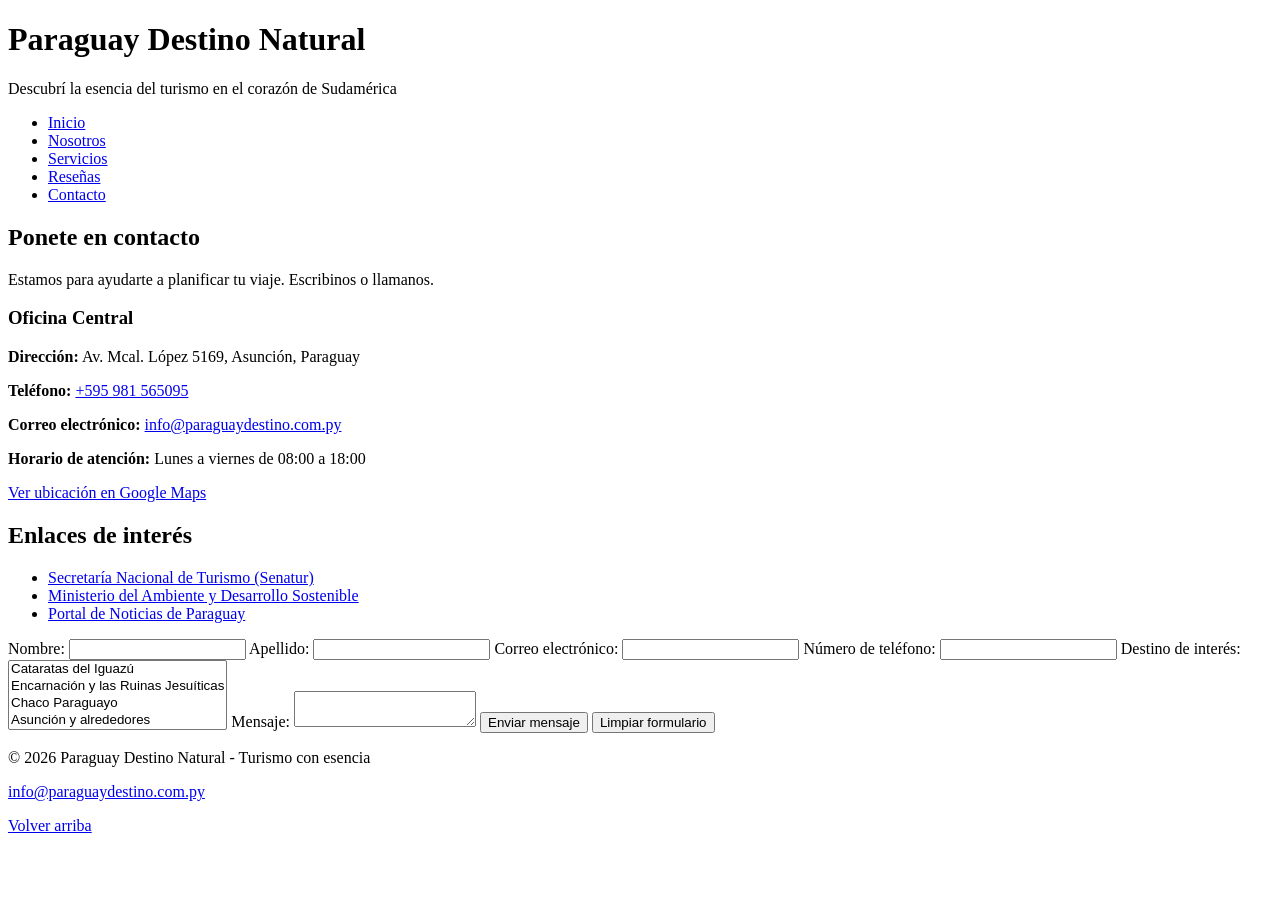
==== contacto.html @ bb3d089e "Initial commit" ====
<!DOCTYPE html>
<html lang="es">
<head>
    <meta charset="UTF-8">
    <meta name="viewport" content="width=device-width, initial-scale=1.0">
    <title>Contacto | Paraguay Destino Natural</title>
</head>
<body>
    <!-- ===== ENCABEZADO ===== -->
    <header>
        <h1>Paraguay Destino Natural</h1>
        <p>Descubrí la esencia del turismo en el corazón de Sudamérica</p>
    </header>

    <!-- ===== NAVEGACIÓN ===== -->
    <nav>
        <ul>
            <li><a href="index.html">Inicio</a></li>
            <li><a href="nosotros.html">Nosotros</a></li>
            <li><a href="servicios.html">Servicios</a></li>
            <li><a href="reseñas.html">Reseñas</a></li>
            <li><a href="contacto.html">Contacto</a></li>
        </ul>
    </nav>

    <!-- ===== CONTENIDO PRINCIPAL ===== -->
    <main>
        <section id="datos-contacto">
            <h2>Ponete en contacto</h2>
            <p>Estamos para ayudarte a planificar tu viaje. Escribinos o llamanos.</p>

            <article>
                <h3>Oficina Central</h3>
                <p><strong>Dirección:</strong> Av. Mcal. López 5169, Asunción, Paraguay</p>
                <p><strong>Teléfono:</strong> <a href="tel:+595214166000">+595 981 565095</a></p>
                <p><strong>Correo electrónico:</strong> <a href="mailto:info@paraguaydestino.com.py">info@paraguaydestino.com.py</a></p>
                <p><strong>Horario de atención:</strong> Lunes a viernes de 08:00 a 18:00</p>
                <p><a href="https://goo.gl/maps/ejemplo-oficina" target="_blank" rel="noopener noreferrer">Ver ubicación en Google Maps</a></p>
            </article>
        </section>

        <aside>
            <h2>Enlaces de interés</h2>
            <ul>
                <li><a href="https://www.senatur.gov.py" target="_blank" rel="noopener noreferrer">Secretaría Nacional de Turismo (Senatur)</a></li>
                <li><a href="https://www.mades.gov.py" target="_blank" rel="noopener noreferrer">Ministerio del Ambiente y Desarrollo Sostenible</a></li>
                <li><a href="https://www.paraguay.com" target="_blank" rel="noopener noreferrer">Portal de Noticias de Paraguay</a></li>
            </ul>
        </aside>

        <div>
            <form action="#" method="post">
                <label for="nombre">Nombre:</label>
                <input type="text" id="nombre" name="nombre" required>
                <label for="apellido">Apellido:</label>
                <input type="text" id="apellido" name="apellido" required>
                <label for="email">Correo electrónico:</label>
                <input type="email" id="email" name="email" required>
                <label for="numero">Número de teléfono:</label>
                <input type="tel" id="numero" name="numero" required>
                <label for="destino">Destino de interés:</label>
                <select id="destino" name="destino" multiple>
                    <option value="iguazu">Cataratas del Iguazú</option>
                    <option value="encarnacion">Encarnación y las Ruinas Jesuíticas</option>
                    <option value="chaco">Chaco Paraguayo</option>
                    <option value="asuncion">Asunción y alrededores</option>
                </select>
                <label for="mensaje">Mensaje:</label>
                <textarea id="mensaje" name="mensaje" required></textarea>
                <button type="submit">Enviar mensaje</button>
                <button type="reset">Limpiar formulario</button>
            </form>            
        </div>

    </main>

    <!-- ===== PIE DE PÁGINA ===== -->
    <footer>
        <p>&copy; 2026 Paraguay Destino Natural - Turismo con esencia</p>
        <p><a href="mailto:info@paraguaydestino.com.py">info@paraguaydestino.com.py</a></p>
        <p><a href="#datos-contacto">Volver arriba</a></p>
    </footer>
</body>
</html>
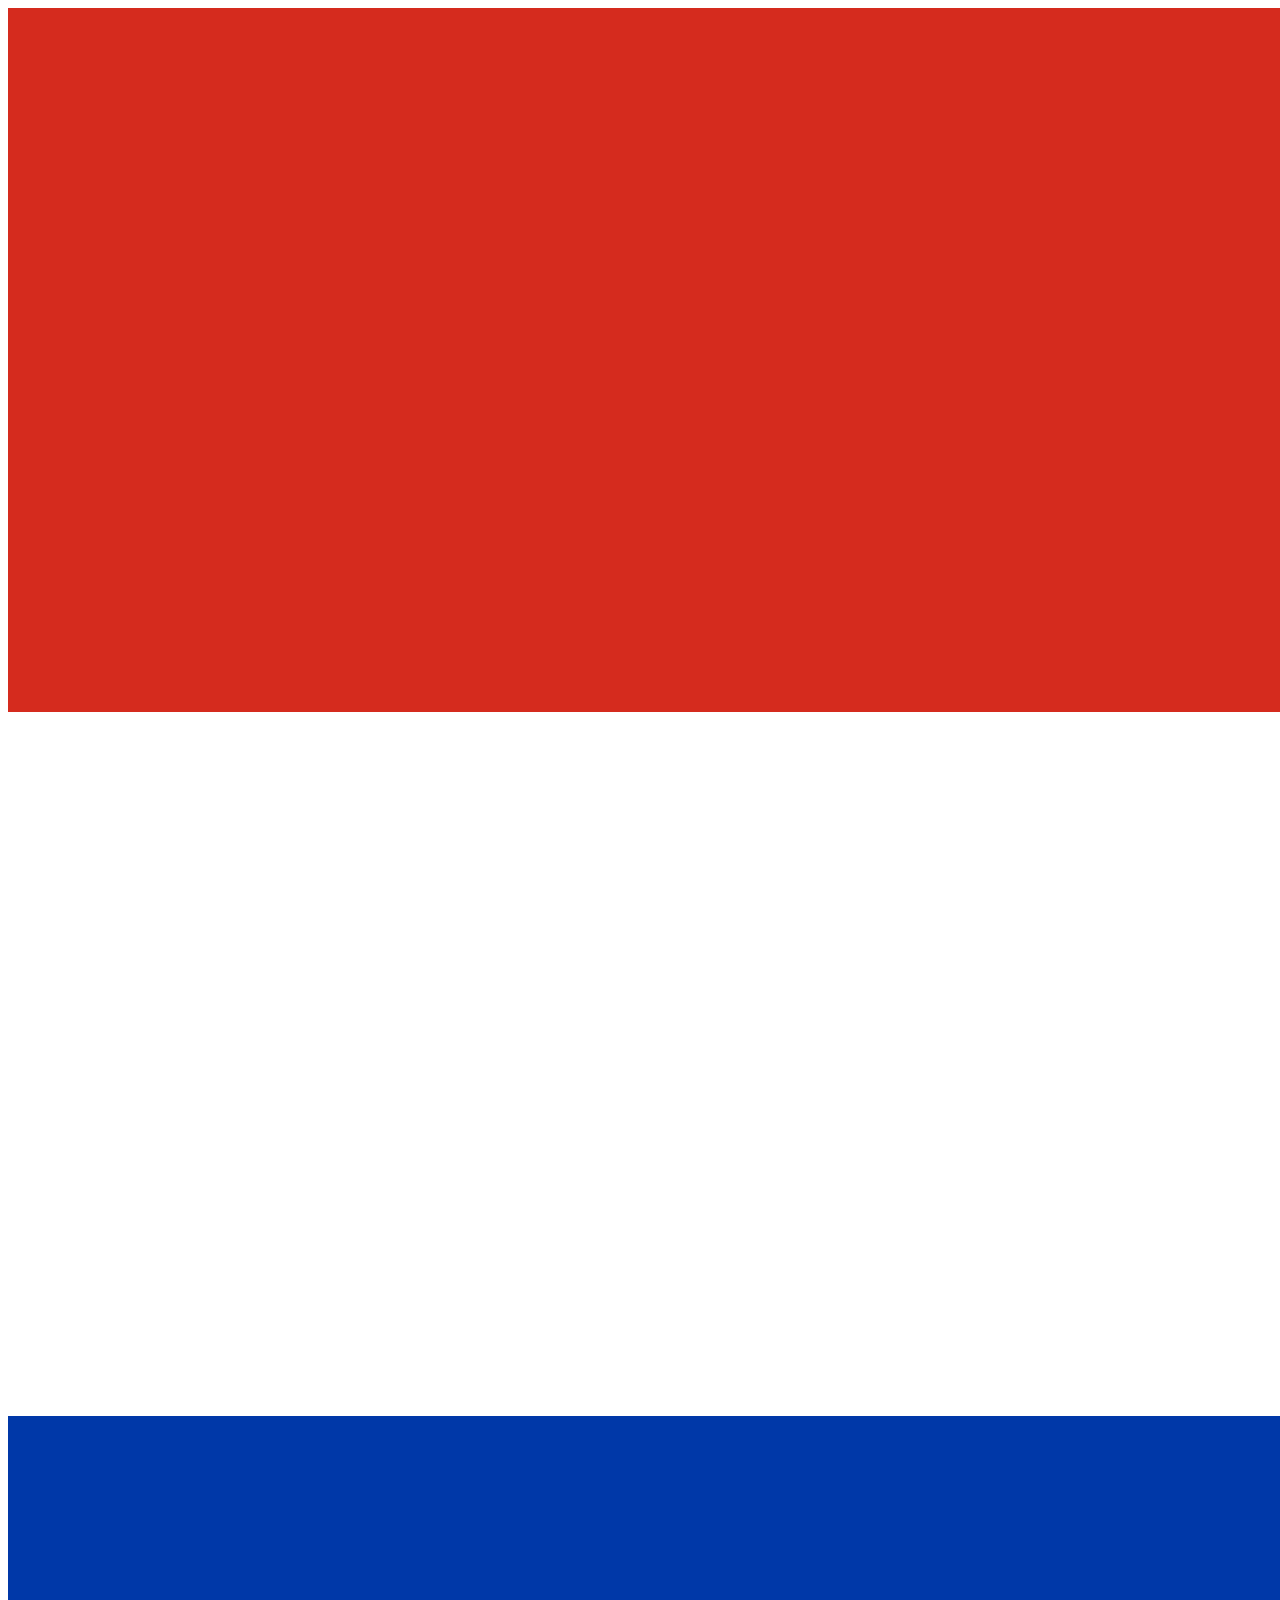
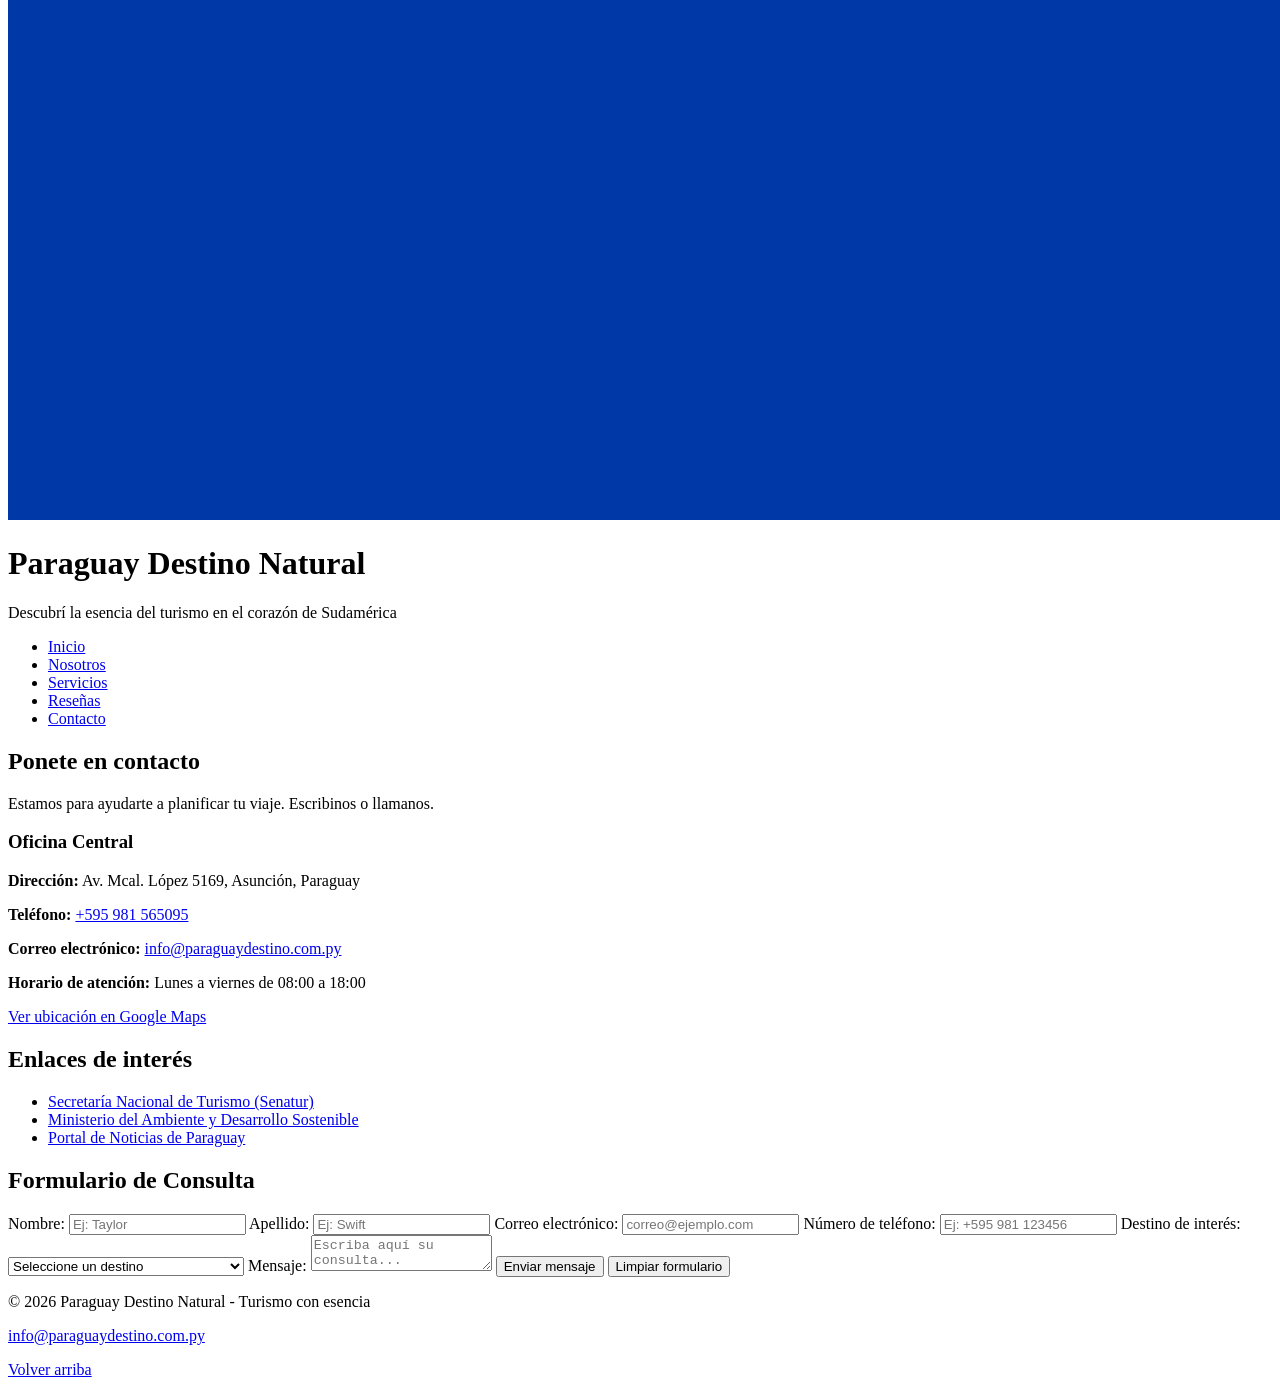
==== commit c67cde81: "Add CSS integration and slight refactor" ====
--- a/contacto.html
+++ b/contacto.html
@@ -4,15 +4,15 @@
     <meta charset="UTF-8">
     <meta name="viewport" content="width=device-width, initial-scale=1.0">
     <title>Contacto | Paraguay Destino Natural</title>
+    <link rel="stylesheet" href="css/estilos.css">
 </head>
 <body>
-    <!-- ===== ENCABEZADO ===== -->
     <header>
+        <img src="imagenes/foto-portada.png" alt="Escudo de Paraguay" class="logo-escudo">
         <h1>Paraguay Destino Natural</h1>
         <p>Descubrí la esencia del turismo en el corazón de Sudamérica</p>
     </header>
 
-    <!-- ===== NAVEGACIÓN ===== -->
     <nav>
         <ul>
             <li><a href="index.html">Inicio</a></li>
@@ -23,7 +23,6 @@
         </ul>
     </nav>
 
-    <!-- ===== CONTENIDO PRINCIPAL ===== -->
     <main>
         <section id="datos-contacto">
             <h2>Ponete en contacto</h2>
@@ -49,36 +48,42 @@
         </aside>
 
         <div>
+            <h2>Formulario de Consulta</h2>
             <form action="#" method="post">
                 <label for="nombre">Nombre:</label>
-                <input type="text" id="nombre" name="nombre" required>
+                <input type="text" id="nombre" name="nombre" placeholder="Ej: Taylor" minlength="2" maxlength="50" autocomplete="given-name" required>
+
                 <label for="apellido">Apellido:</label>
-                <input type="text" id="apellido" name="apellido" required>
+                <input type="text" id="apellido" name="apellido" placeholder="Ej: Swift" minlength="2" maxlength="50" autocomplete="family-name" required>
+
                 <label for="email">Correo electrónico:</label>
-                <input type="email" id="email" name="email" required>
+                <input type="email" id="email" name="email" placeholder="correo@ejemplo.com" autocomplete="email" required>
+
                 <label for="numero">Número de teléfono:</label>
-                <input type="tel" id="numero" name="numero" required>
+                <input type="tel" id="numero" name="numero" placeholder="Ej: +595 981 123456" pattern="[0-9+\s]+" required>
+
                 <label for="destino">Destino de interés:</label>
-                <select id="destino" name="destino" multiple>
+                <select id="destino" name="destino" required>
+                    <option value="" disabled selected>Seleccione un destino</option>
                     <option value="iguazu">Cataratas del Iguazú</option>
                     <option value="encarnacion">Encarnación y las Ruinas Jesuíticas</option>
                     <option value="chaco">Chaco Paraguayo</option>
                     <option value="asuncion">Asunción y alrededores</option>
                 </select>
+
                 <label for="mensaje">Mensaje:</label>
-                <textarea id="mensaje" name="mensaje" required></textarea>
-                <button type="submit">Enviar mensaje</button>
-                <button type="reset">Limpiar formulario</button>
+                <textarea id="mensaje" name="mensaje" placeholder="Escriba aquí su consulta..." minlength="10" maxlength="500" required></textarea>
+
+                <button type="submit" class="boton-formulario">Enviar mensaje</button>
+                <button type="reset" class="boton-formulario">Limpiar formulario</button>
             </form>            
         </div>
-
     </main>
 
-    <!-- ===== PIE DE PÁGINA ===== -->
     <footer>
         <p>&copy; 2026 Paraguay Destino Natural - Turismo con esencia</p>
         <p><a href="mailto:info@paraguaydestino.com.py">info@paraguaydestino.com.py</a></p>
-        <p><a href="#datos-contacto">Volver arriba</a></p>
+        <p><a href="#">Volver arriba</a></p>
     </footer>
 </body>
 </html>
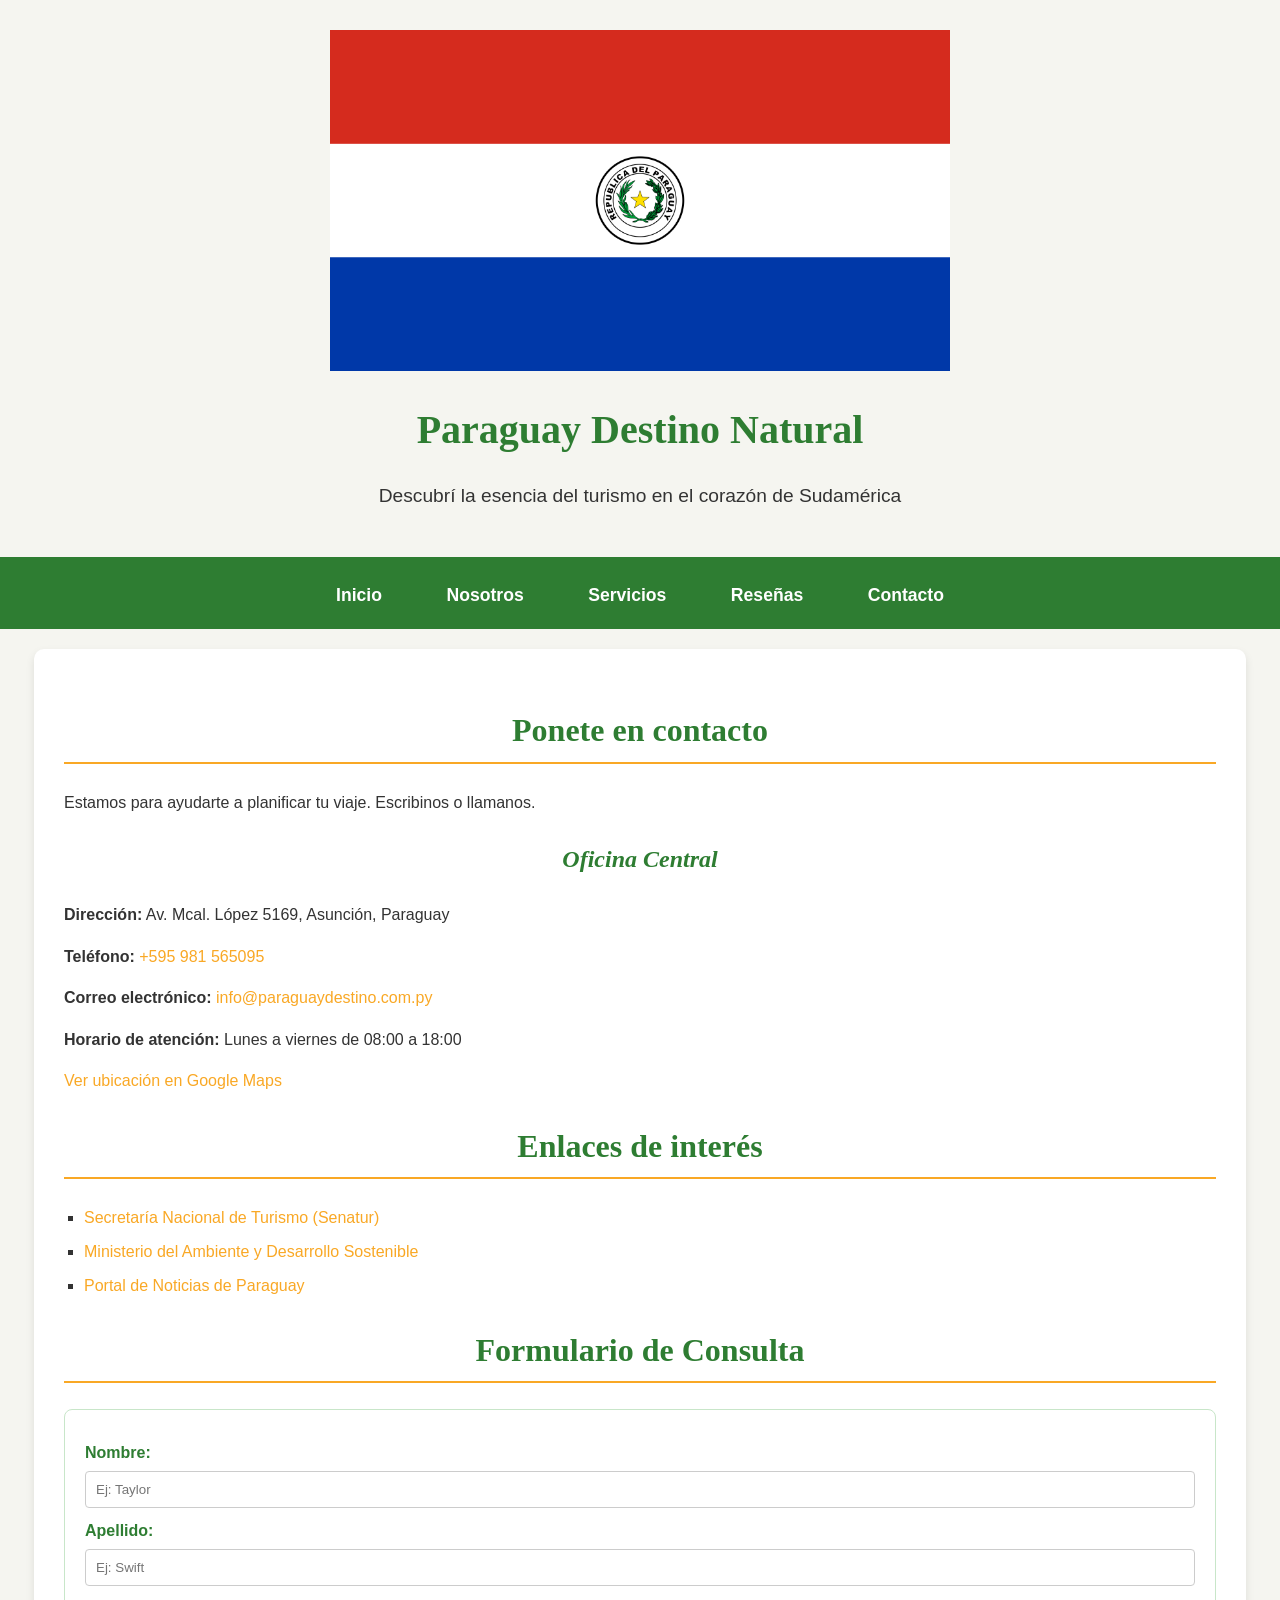
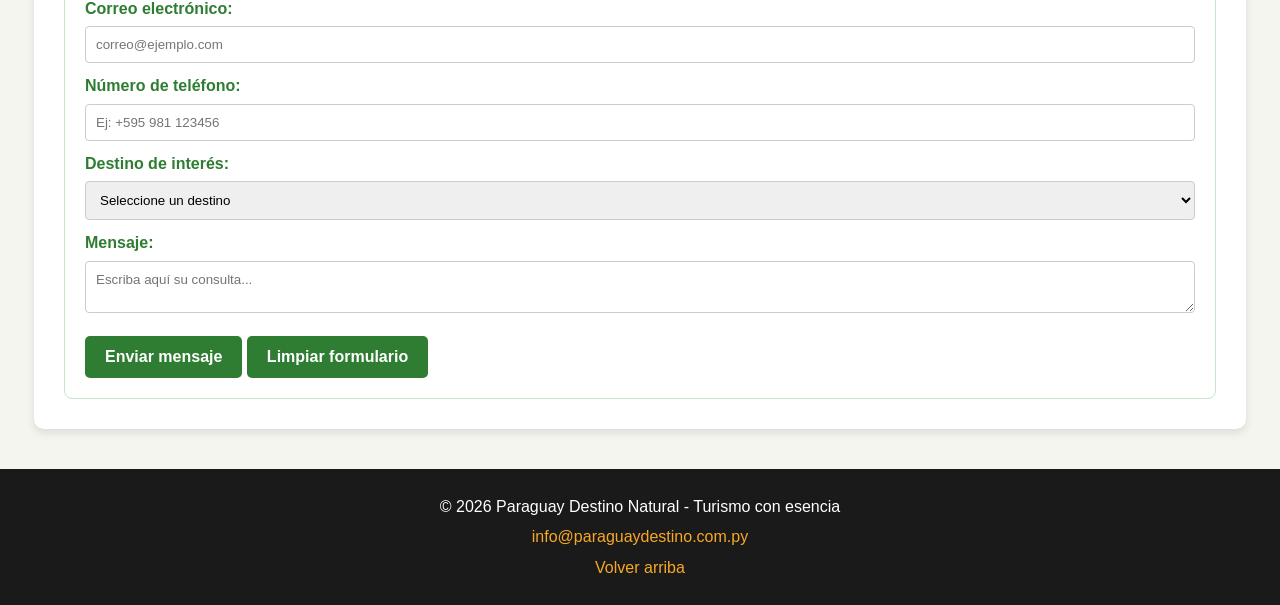
==== commit 25592d2c: "Update Map references" ====
--- a/contacto.html
+++ b/contacto.html
@@ -34,7 +34,7 @@
                 <p><strong>Teléfono:</strong> <a href="tel:+595214166000">+595 981 565095</a></p>
                 <p><strong>Correo electrónico:</strong> <a href="mailto:info@paraguaydestino.com.py">info@paraguaydestino.com.py</a></p>
                 <p><strong>Horario de atención:</strong> Lunes a viernes de 08:00 a 18:00</p>
-                <p><a href="https://goo.gl/maps/ejemplo-oficina" target="_blank" rel="noopener noreferrer">Ver ubicación en Google Maps</a></p>
+                <p><a href="https://maps.app.goo.gl/jtP53nE6nfHCkFJX9" target="_blank" rel="noopener noreferrer">Ver ubicación en Google Maps</a></p>
             </article>
         </section>
 
--- a/css/estilos.css
+++ b/css/estilos.css
@@ -0,0 +1,262 @@
+:root {
+    --main-color: #2E7D32;
+    --secondary-color: #F9A825;
+    --text-color: #333;
+    --light-text: #ffffff;
+    --main-background: #f5f5f0;
+    --block-background: #ffffff;
+    --shadow: 0 4px 8px rgba(0,0,0,0.1);
+}
+
+body {
+    font-family: 'Segoe UI', Tahoma, Geneva, Verdana, sans-serif;
+    font-size: 16px;
+    line-height: 1.6;
+    background-color: var(--main-background);
+    color: var(--text-color);
+    margin: 0;
+    padding: 0;
+}
+
+h1, h2, h3 {
+    font-family: 'Georgia', serif;
+    color: var(--main-color);
+    text-align: center;
+    font-weight: bold;
+}
+
+h1 {
+    font-size: 2.5rem;
+    margin-bottom: 10px;
+}
+
+h2 {
+    font-size: 2rem;
+    border-bottom: 2px solid var(--secondary-color);
+    padding-bottom: 5px;
+}
+
+h3 {
+    font-size: 1.5rem;
+    font-style: italic;
+}
+
+p {
+    text-align: justify;
+    margin-bottom: 15px;
+}
+
+header {
+    text-align: center;
+    padding: 30px 20px;
+    background-color: var(--main-background);
+    border-bottom: 4px solid var(--main-color);
+}
+
+.logo-escudo {
+    max-width: 50%;
+    height: auto;
+    display: block;
+    margin: 0 auto 15px auto;
+}
+
+header h1 {
+    color: var(--main-color);
+    text-shadow: none;
+    margin-bottom: 5px;
+}
+
+header p {
+    text-align: center;
+    font-size: 1.2rem;
+    color: var(--text-color);
+}
+
+nav {
+    background-color: var(--main-color);
+    padding: 10px 0;
+    position: sticky;
+    top: 0;
+}
+
+nav ul {
+    text-align: center;
+    list-style-type: none;
+    margin: 0;
+    padding: 0;
+}
+
+nav ul li {
+    display: inline-block;
+    padding: 10px 20px;
+}
+
+nav ul li a {
+    color: var(--light-text);
+    text-decoration: none;
+    font-weight: bold;
+    font-size: 1.1rem;
+    padding: 5px 10px;
+    transition: background-color 0.3s, color 0.3s;
+}
+
+nav ul li a:hover {
+    color: var(--main-color);
+    text-decoration: none;
+    background-color: var(--secondary-color);
+    border-radius: 5px;
+}
+
+a {
+    color: var(--secondary-color);
+    text-decoration: none;
+}
+
+a:hover {
+    color: var(--main-color);
+    text-decoration: underline;
+}
+
+main {
+    width: 90%;
+    max-width: 1200px;
+    margin: 20px auto;
+    background-color: var(--block-background);
+    padding: 30px;
+    border-radius: 10px;
+    box-shadow: var(--shadow);
+}
+
+#bienvenida {
+    background-image: url('../imagenes/cerro-cora.jpg');
+    background-repeat: no-repeat;
+    background-position: center center;
+    background-size: cover;
+    background-color: var(--main-color);
+
+    text-align: center;
+
+    padding: 40px 20px;
+    border-radius: 10px;
+    margin-bottom: 30px;
+
+    color: var(--light-text);
+    text-shadow: 2px 2px 5px rgba( 0, 0, 0, 0.8);
+}
+
+#bienvenida h2 {
+    color: var(--light-text);
+}
+
+.destacado {
+    font-weight: bold;
+    color: #D32F2F;
+}
+
+.texto-centrado {
+    text-align: center;
+}
+
+table {
+    width: 100%;
+    border-collapse: collapse;
+    margin: 20px 0;
+}
+
+caption {
+    font-size: 1.2rem;
+    font-weight: bold;
+    color: var(--main-color);
+    margin-bottom: 10px;
+}
+
+th, td {
+    border: 1px solid #ddd;
+    padding: 12px;
+    text-align: center;
+}
+
+th {
+    background-color: var(--main-color);
+    color: var(--block-background);
+}
+
+th[scope="row"] {
+    background-color: var(--block-background);
+    color: var(--main-color);
+    text-align: left;
+}
+
+tbody tr:nth-child(even) {
+    background-color: #f9f9f9;
+}
+
+main ul {
+    list-style-type: square;
+    padding-left: 20px;
+}
+
+main ul li {
+    margin-bottom: 8px;
+}
+
+form {
+    background-color: var(--block-background);
+    padding: 20px;
+    border-radius: 8px;
+    border: 1px solid #c8e6c9;
+    margin-top: 20px;
+}
+
+label {
+    display: block;
+    font-weight: bold;
+    margin-top: 10px;
+    color: var(--main-color);
+}
+
+input, select, textarea {
+    width: 100%;
+    padding: 10px;
+    margin-top: 5px;
+    border: 1px solid #ccc;
+    border-radius: 4px;
+    font-family: inherit;
+    box-sizing: border-box;
+}
+
+.boton-formulario {
+    background-color: var(--main-color);
+    color: var(--light-text);
+    border: none;
+    padding: 12px 20px;
+    margin-top: 15px;
+    cursor: pointer;
+    font-size: 1rem;
+    border-radius: 5px;
+    width: auto;
+    font-weight: bold;
+}
+
+.boton-formulario:hover {
+    background-color: var(--secondary-color);
+    color: var(--main-color);
+}
+
+footer {
+    background-color: #1a1a1a;
+    color: var(--light-text);
+    text-align: center;
+    padding: 20px;
+    margin-top: 40px;
+}
+
+footer p {
+    text-align: center;
+    margin: 5px 0;
+}
+
+footer a {
+    color: var(--secondary-color);
+    text-decoration: none;
+}
